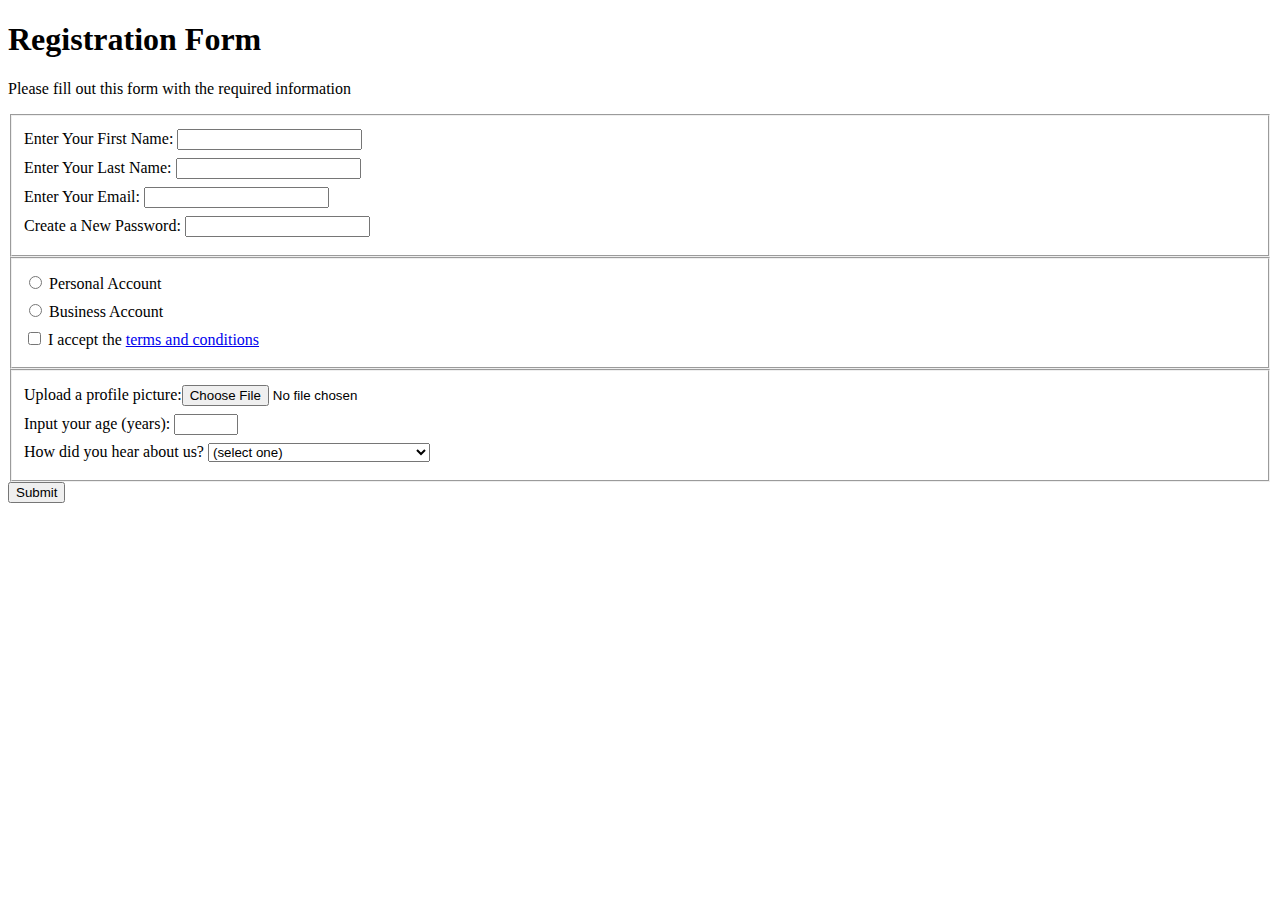
==== HTMLforms/index.html @ e2307d65 "adding label and dropdown options" ====
<!DOCTYPE html>
<html lang="en">

<head>
    <meta charset="UTF-8">
    <title>Registration Form</title>
    <link rel="stylesheet" href="styles.css" />
</head>

<body>
    <h1>Registration Form</h1>
    <p>Please fill out this form with the required information</p>
    <!-- insert a form with an action attribute targeting https://register-demo.freecodecamp.org -->
    <!-- the method attribute specifies how to send form-data to the URL specified in the action attribute. The form-data can be sent via a GET request as URL parameters (with method="get") or via a POST request as data in the request body (with method="post"). -->
    <form action="https://register-demo.freecodecamp.org" method="post"></form>
    <!--  form will have three distinct sections -->
    <fieldset>
        <label for="first-name">Enter Your First Name: <input id="first-name" type="text" required /></label>
        <label for="last-name">Enter Your Last Name: <input id="last-name" type="text" required /></label>
        <label for="email">Enter Your Email: <input id="email" type="email" required /></label>
        <!-- by adding a minlength attribute with a value of 8, doing so prevents inputs of less than 8 characters being submitted. -->
        <!-- Add a pattern attribute to the password input element to require the input match: [a-z0-5]{8,} -->
        <label for="new-password">Create a New Password: <input id="new-password" type="password" required
            pattern="[a-z0-5]{8,}" /></label>
    </fieldset>
    <fieldset>
        <!-- To relate the radio inputs, give them the same name attribute with a value of account-type. Now, it is not possible to select both radio inputs at the same time. -->
        <label for="personal-account"><input type="radio" name="account-type" id="personal-account"/> Personal Account</label>
        <label for="business-account"><input type="radio" name="account-type" id="business-account"/> Business Account</label>
        <label for="terms-and-conditions"><input id="terms-and-conditions" type="checkbox" required /> I accept the <a href="https://www.freecodecamp.org/news/terms-of-service/">terms and conditions</a></label>
      </fieldset>
    <fieldset>
        <!-- the input type file allows a user to upload a profile picture -->
        <label>Upload a profile picture:<input type="file"></label>
        <label>Input your age (years): <input type="number" min="13" max="120"></label>
        <!-- Adding a dropdown to the form is easy with the select element. The select element is a container for a group of option elements, and the option element acts as a label for each dropdown option. Both elements require closing tags. -->
        <label>How did you hear about us?
            <select>
              <option>(select one)</option>
              <option>freeCodeCamp News</option>
              <option>freeCodeCamp YouTube Channel</option>
              <option>freeCodeCamp Forum</option>
              <option>Other</option>
            </select>
        </label>
    </fieldset>
    <input type="submit" value="Submit">
</body>

</html>
---- HTMLforms/styles.css ----
/* The rem unit stands for root em, and is relative to the font size of the html element */
label{
    display:block;
    margin:0.5rem 0;
  }
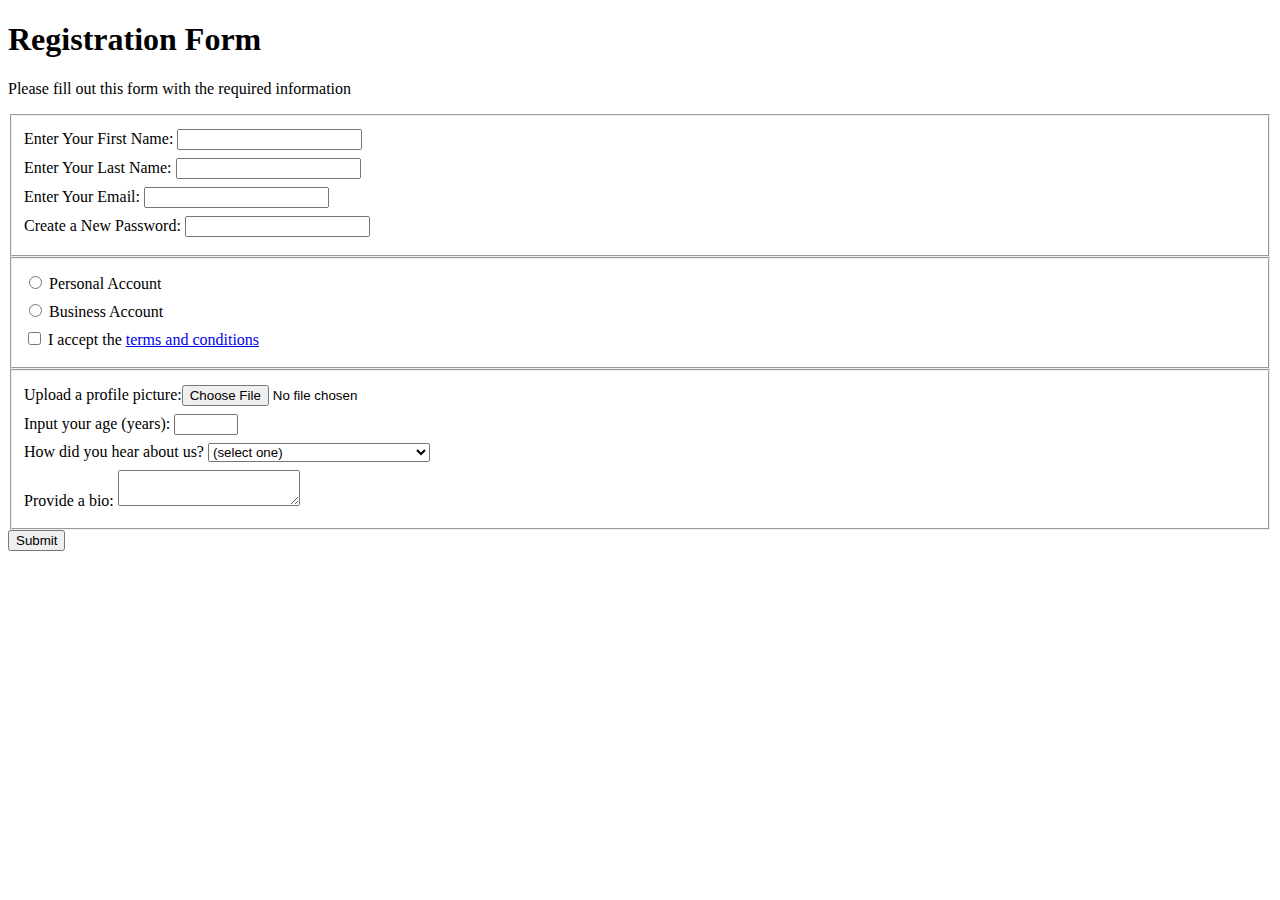
==== commit 129891e9: "adding label and textarea for bio" ====
--- a/HTMLforms/index.html
+++ b/HTMLforms/index.html
@@ -43,6 +43,9 @@
               <option>Other</option>
             </select>
         </label>
+        <label>Provide a bio:
+            <textarea></textarea>
+        </label>
     </fieldset>
     <input type="submit" value="Submit">
 </body>
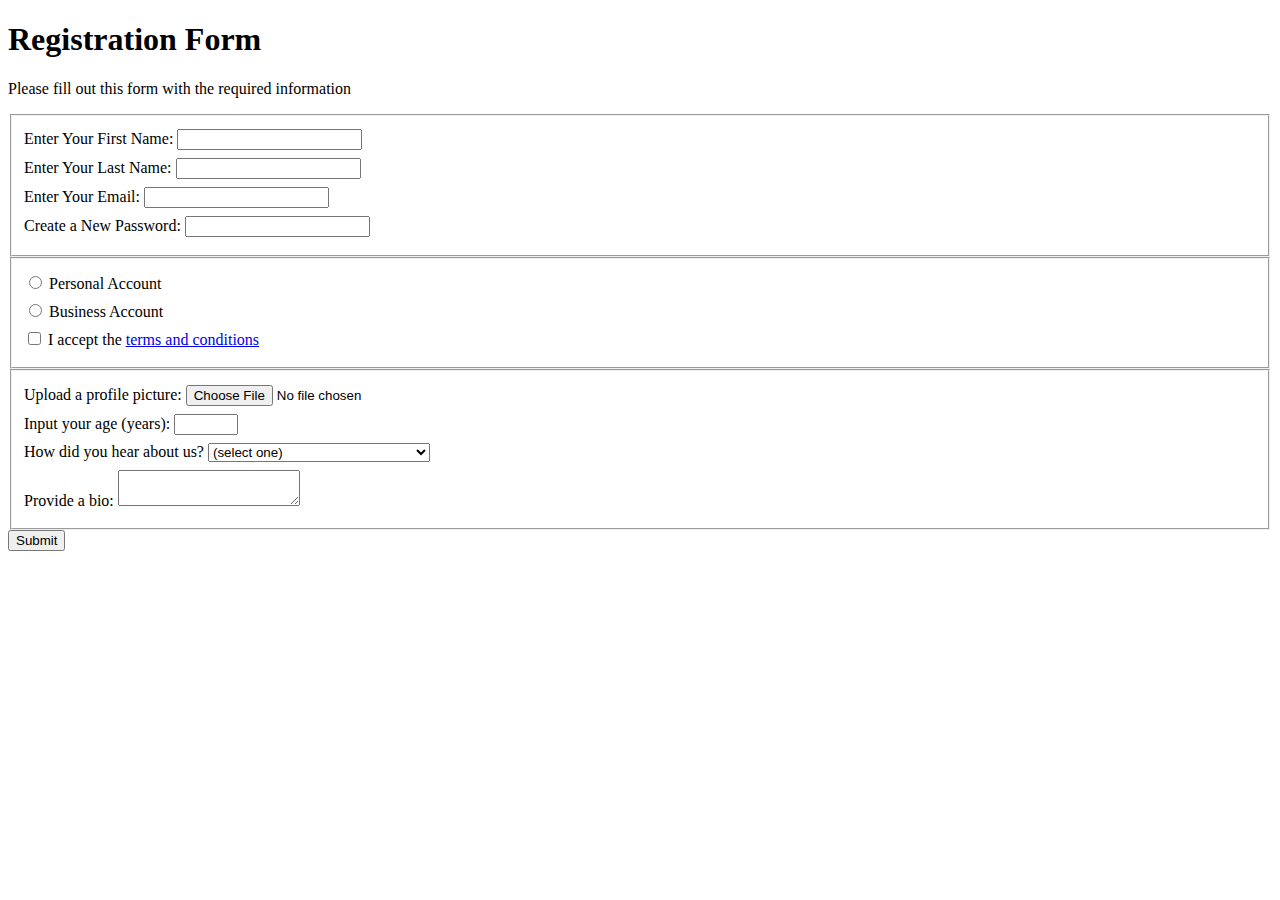
==== commit 632ec995: "Link the applicable form elements and their label elements together." ====
--- a/HTMLforms/index.html
+++ b/HTMLforms/index.html
@@ -31,22 +31,22 @@
       </fieldset>
     <fieldset>
         <!-- the input type file allows a user to upload a profile picture -->
-        <label>Upload a profile picture:<input type="file"></label>
-        <label>Input your age (years): <input type="number" min="13" max="120"></label>
+        <label for="profile-picture">Upload a profile picture: <input id="profile-picture" type="file" /></label>
+        <label for="age">Input your age (years): <input id="age" type="number" min="13" max="120" /></label>
         <!-- Adding a dropdown to the form is easy with the select element. The select element is a container for a group of option elements, and the option element acts as a label for each dropdown option. Both elements require closing tags. -->
-        <label>How did you hear about us?
-            <select>
-              <option>(select one)</option>
-              <option>freeCodeCamp News</option>
-              <option>freeCodeCamp YouTube Channel</option>
-              <option>freeCodeCamp Forum</option>
-              <option>Other</option>
-            </select>
+        <label for="referrer">How did you hear about us?
+          <select id="referrer">
+            <option value="">(select one)</option>
+            <option value="1">freeCodeCamp News</option>
+            <option value="2">freeCodeCamp YouTube Channel</option>
+            <option value="3">freeCodeCamp Forum</option>
+            <option value="4">Other</option>
+          </select>
         </label>
-        <label>Provide a bio:
-            <textarea></textarea>
+        <label for="bio">Provide a bio:
+          <textarea id="bio"></textarea>
         </label>
-    </fieldset>
+      </fieldset>
     <input type="submit" value="Submit">
 </body>
 
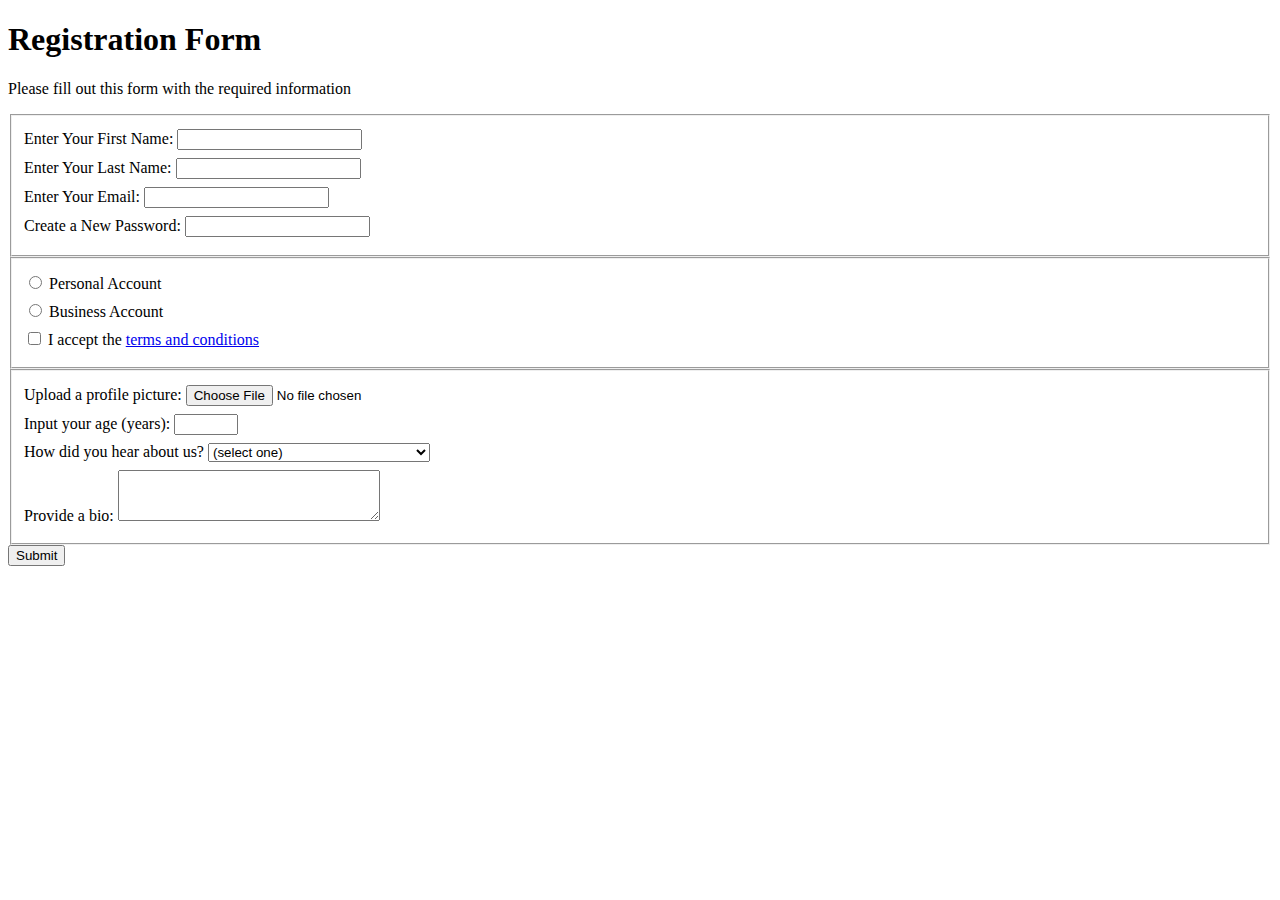
==== commit 3167ccec: "giving size to textarea by adding rows and cols" ====
--- a/HTMLforms/index.html
+++ b/HTMLforms/index.html
@@ -44,7 +44,7 @@
           </select>
         </label>
         <label for="bio">Provide a bio:
-          <textarea id="bio"></textarea>
+            <textarea id="bio" rows="3" cols="30"></textarea>
         </label>
       </fieldset>
     <input type="submit" value="Submit">
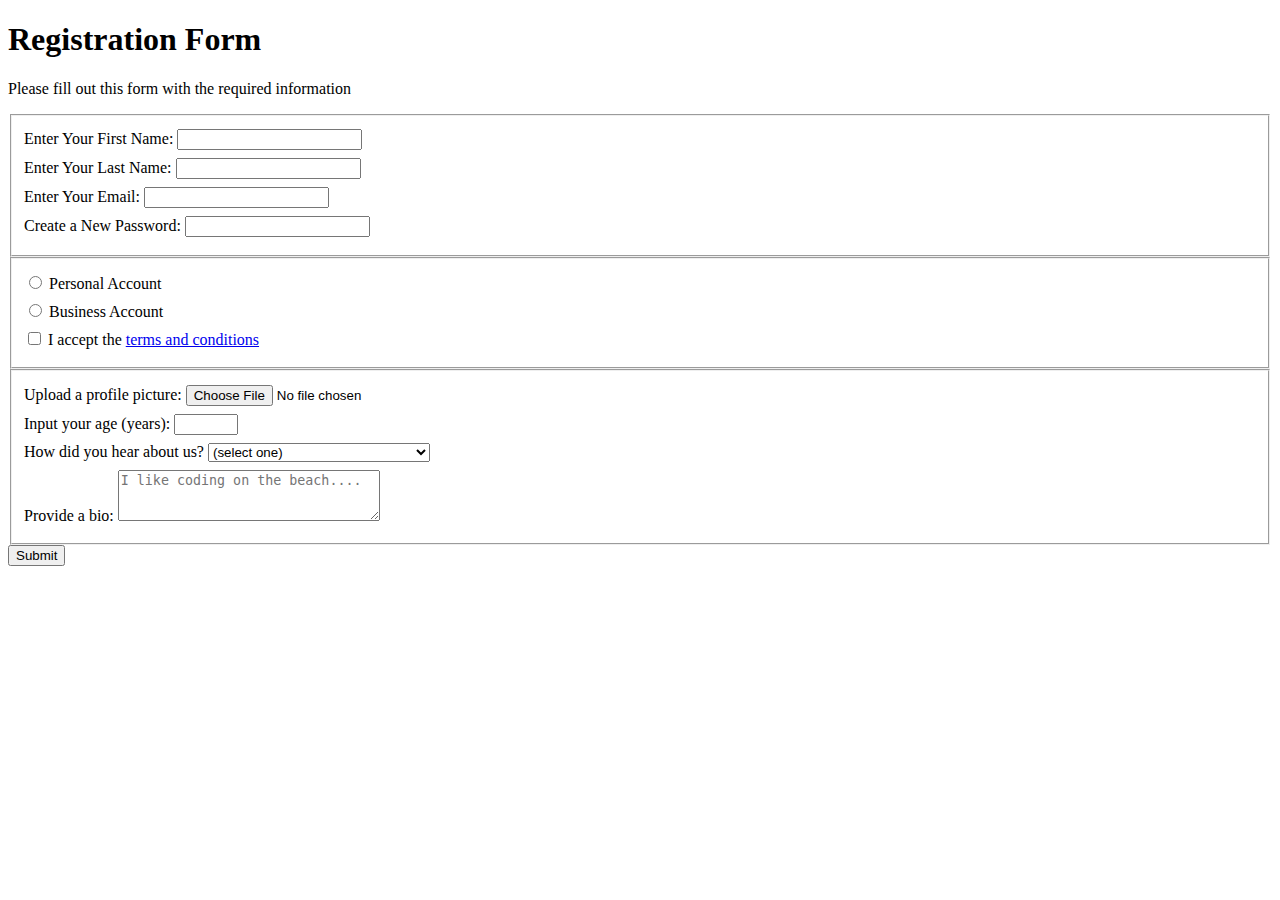
==== commit fa3226ad: "adding placeholder to bio" ====
--- a/HTMLforms/index.html
+++ b/HTMLforms/index.html
@@ -44,7 +44,7 @@
           </select>
         </label>
         <label for="bio">Provide a bio:
-            <textarea id="bio" rows="3" cols="30"></textarea>
+            <textarea id="bio" rows="3" cols="30" placeholder="I like coding on the beach...."></textarea>
         </label>
       </fieldset>
     <input type="submit" value="Submit">
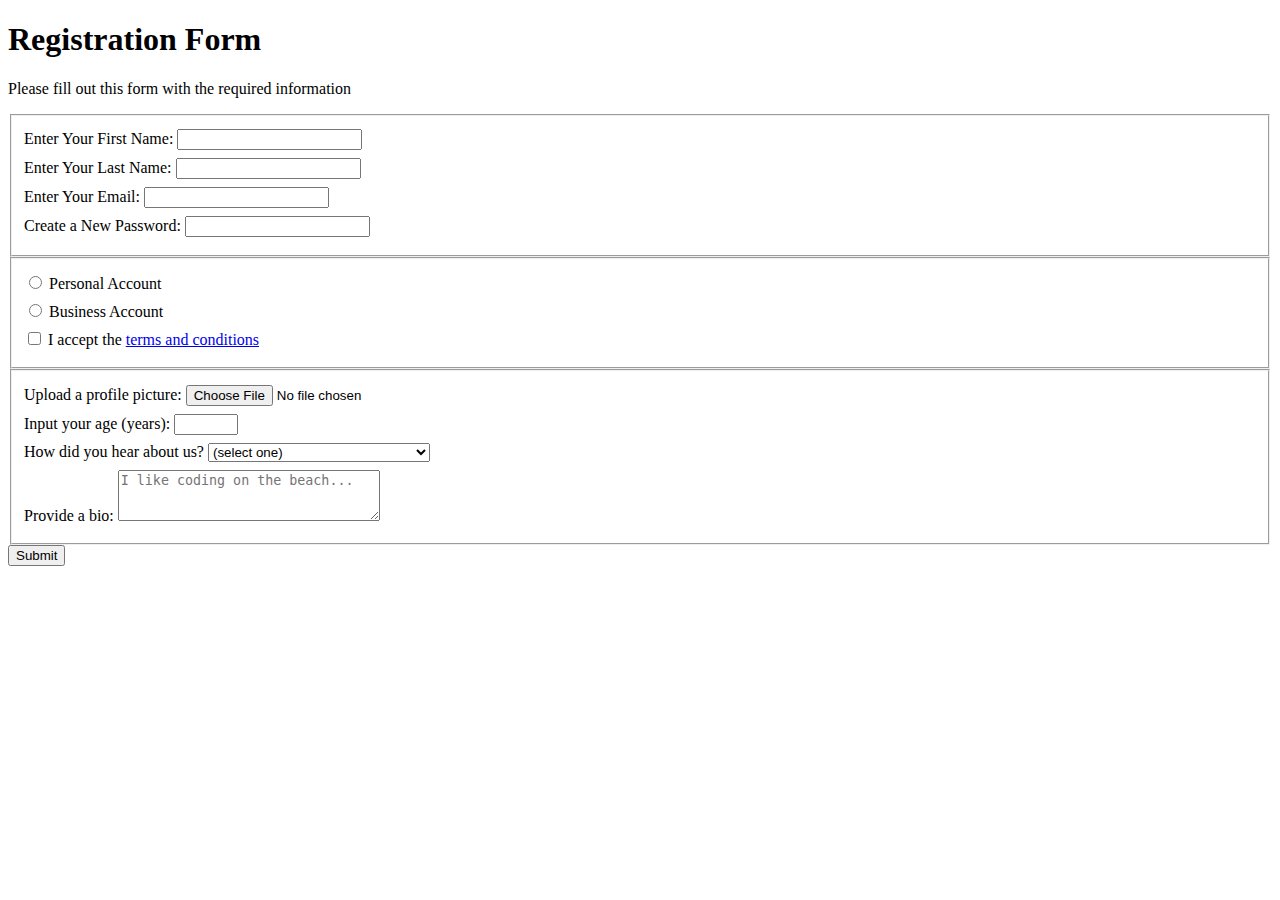
==== commit b6fc2b2a: "name attribute is used to identify the element in the form submission." ====
--- a/HTMLforms/index.html
+++ b/HTMLforms/index.html
@@ -31,11 +31,11 @@
       </fieldset>
     <fieldset>
         <!-- the input type file allows a user to upload a profile picture -->
-        <label for="profile-picture">Upload a profile picture: <input id="profile-picture" type="file" /></label>
-        <label for="age">Input your age (years): <input id="age" type="number" min="13" max="120" /></label>
+        <label for="profile-picture">Upload a profile picture: <input name="profile-picture" id="profile-picture" type="file"/></label>        
+        <label for="age">Input your age (years): <input name="age" id="age" type="number" min="13" max="120" /></label>        
         <!-- Adding a dropdown to the form is easy with the select element. The select element is a container for a group of option elements, and the option element acts as a label for each dropdown option. Both elements require closing tags. -->
         <label for="referrer">How did you hear about us?
-          <select id="referrer">
+        <select name="referrer" id="referrer" name="referrer">
             <option value="">(select one)</option>
             <option value="1">freeCodeCamp News</option>
             <option value="2">freeCodeCamp YouTube Channel</option>
@@ -44,7 +44,7 @@
           </select>
         </label>
         <label for="bio">Provide a bio:
-            <textarea id="bio" rows="3" cols="30" placeholder="I like coding on the beach...."></textarea>
+            <textarea id ="bio" rows="3" cols="30" placeholder="I like coding on the beach..." name="bio"></textarea>        
         </label>
       </fieldset>
     <input type="submit" value="Submit">
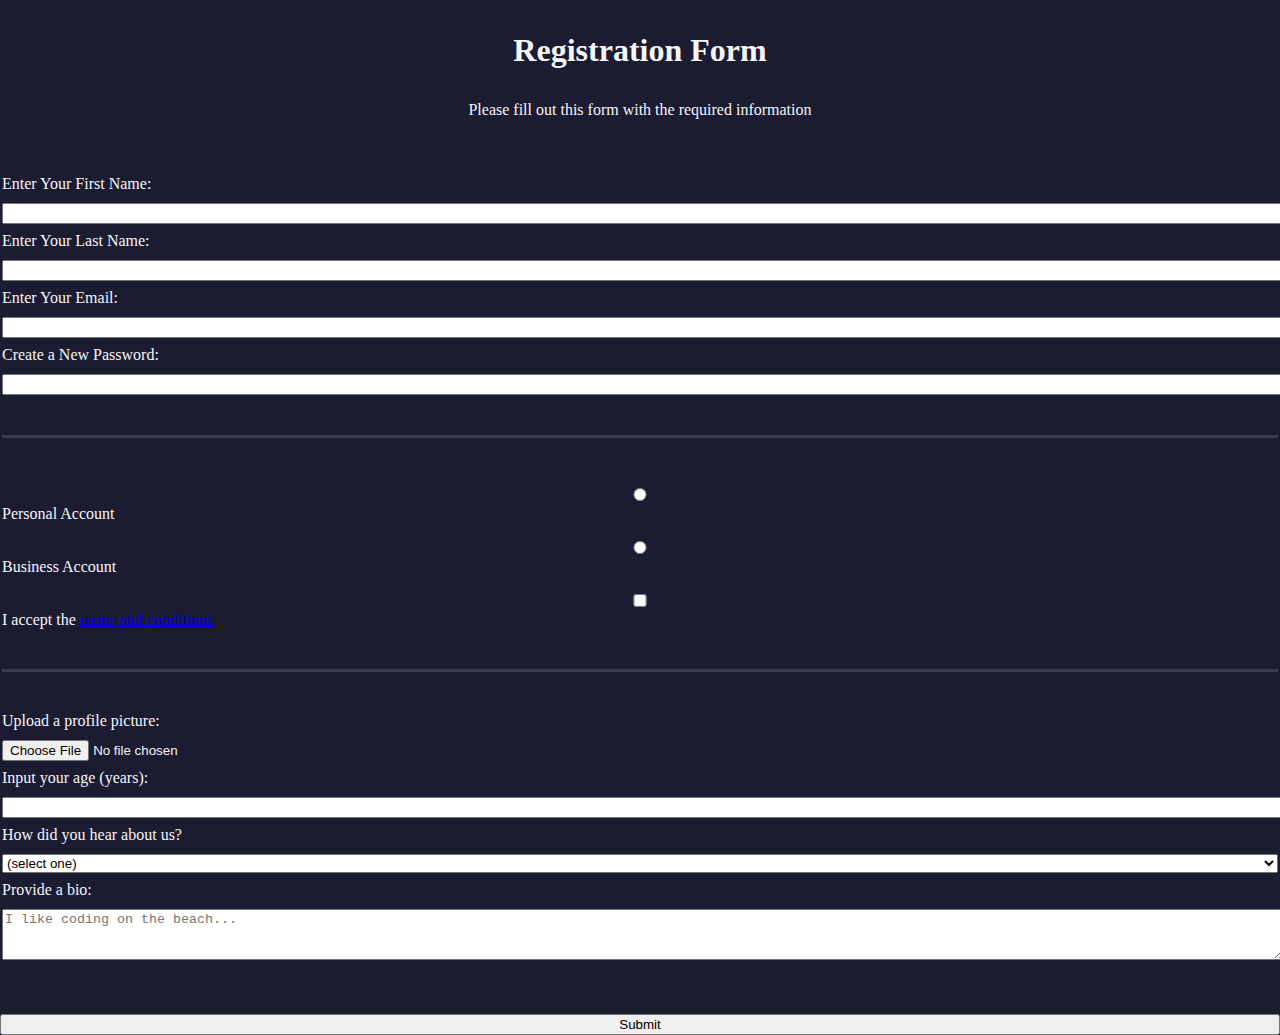
==== commit c055a6ba: "adding inline class to the input of 2nd fieldset" ====
--- a/HTMLforms/index.html
+++ b/HTMLforms/index.html
@@ -25,11 +25,12 @@
     </fieldset>
     <fieldset>
         <!-- To relate the radio inputs, give them the same name attribute with a value of account-type. Now, it is not possible to select both radio inputs at the same time. -->
-        <label for="personal-account"><input type="radio" name="account-type" id="personal-account"/> Personal Account</label>
-        <label for="business-account"><input type="radio" name="account-type" id="business-account"/> Business Account</label>
-        <label for="terms-and-conditions"><input id="terms-and-conditions" type="checkbox" required /> I accept the <a href="https://www.freecodecamp.org/news/terms-of-service/">terms and conditions</a></label>
+        <label for="personal-account"><input type="radio" name="account-type" id="personal-account" class="inline"/> Personal Account</label>
+        <label for="business-account"><input type="radio" name="account-type" id="business-account" class="inline"/> Business Account</label>
+        <label for="terms-and-conditions"><input id="terms-and-conditions" type="checkbox" required class="inline"/> I accept the <a href="https://www.freecodecamp.org/news/terms-of-service/">terms and conditions</a></label>
       </fieldset>
     <fieldset>
+        <!-- name attribute is used to identify the element in the form submission. -->
         <!-- the input type file allows a user to upload a profile picture -->
         <label for="profile-picture">Upload a profile picture: <input name="profile-picture" id="profile-picture" type="file"/></label>        
         <label for="age">Input your age (years): <input name="age" id="age" type="number" min="13" max="120" /></label>        
--- a/HTMLforms/styles.css
+++ b/HTMLforms/styles.css
@@ -2,4 +2,42 @@
 label{
     display:block;
     margin:0.5rem 0;
+  }
+body {
+    width: 100%;
+    height: 100vh;
+    margin: 0;
+    background-color: #1b1b32;
+    color: #f5f6f7;
+    font-family:Tahoma;
+    font-size:16px;
+  }
+h1,p{
+    margin: 1em auto;
+    text-align:center;
+  }
+form{
+    margin: 0 auto;
+    max-width:500px;
+    min-width:300px;
+    width: 60vw;
+}
+fieldset{
+    padding-top:2rem;
+    padding-bottom:2rem;
+    border:0;
+    padding-left:0;
+    padding-right:0;
+    border-bottom: 3px solid rgb(59, 59, 79);
+  }
+  /* The border of the last fieldset element looks a little out of place. You can select the last element of a specific type using the last-of-type CSS pseudo-class */
+  fieldset:last-of-type{
+    border-bottom:none;
+  }
+  input, textarea, select{
+    margin-top:10px;
+    margin-bottom:0;
+    margin-left:0;
+    margin-right:0;
+    width:100%;
   }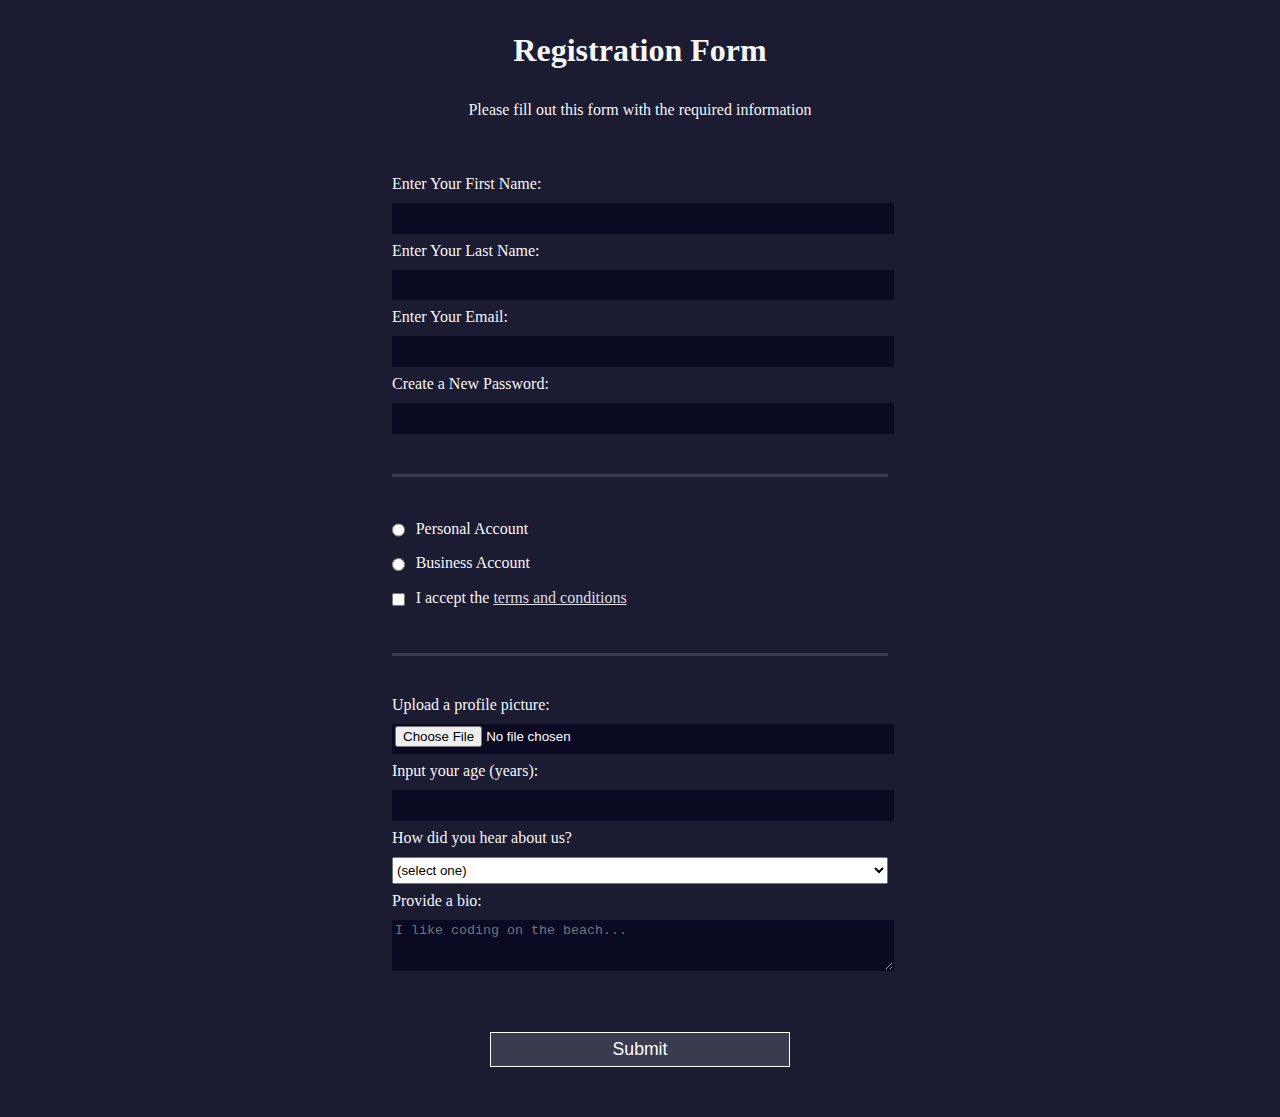
==== commit c68e728c: "adding final changes in html" ====
--- a/HTMLforms/index.html
+++ b/HTMLforms/index.html
@@ -12,7 +12,7 @@
     <p>Please fill out this form with the required information</p>
     <!-- insert a form with an action attribute targeting https://register-demo.freecodecamp.org -->
     <!-- the method attribute specifies how to send form-data to the URL specified in the action attribute. The form-data can be sent via a GET request as URL parameters (with method="get") or via a POST request as data in the request body (with method="post"). -->
-    <form action="https://register-demo.freecodecamp.org" method="post"></form>
+    <form action="https://register-demo.freecodecamp.org" method="post">
     <!--  form will have three distinct sections -->
     <fieldset>
         <label for="first-name">Enter Your First Name: <input id="first-name" type="text" required /></label>
@@ -49,6 +49,7 @@
         </label>
       </fieldset>
     <input type="submit" value="Submit">
+</form>
 </body>
 
 </html>
--- a/HTMLforms/styles.css
+++ b/HTMLforms/styles.css
@@ -1,43 +1,93 @@
 /* The rem unit stands for root em, and is relative to the font size of the html element */
-label{
-    display:block;
-    margin:0.5rem 0;
-  }
+label {
+    display: block;
+    margin: 0.5rem 0;
+}
+
 body {
     width: 100%;
     height: 100vh;
     margin: 0;
     background-color: #1b1b32;
     color: #f5f6f7;
-    font-family:Tahoma;
-    font-size:16px;
-  }
-h1,p{
+    font-family: Tahoma;
+    font-size: 16px;
+}
+
+h1,
+p {
     margin: 1em auto;
-    text-align:center;
-  }
-form{
+    text-align: center;
+}
+
+form {
     margin: 0 auto;
-    max-width:500px;
-    min-width:300px;
+    max-width: 500px;
+    min-width: 300px;
     width: 60vw;
 }
-fieldset{
-    padding-top:2rem;
-    padding-bottom:2rem;
-    border:0;
-    padding-left:0;
-    padding-right:0;
+
+fieldset {
+    padding-top: 2rem;
+    padding-bottom: 2rem;
+    border: 0;
+    padding-left: 0;
+    padding-right: 0;
     border-bottom: 3px solid rgb(59, 59, 79);
-  }
-  /* The border of the last fieldset element looks a little out of place. You can select the last element of a specific type using the last-of-type CSS pseudo-class */
-  fieldset:last-of-type{
-    border-bottom:none;
-  }
-  input, textarea, select{
-    margin-top:10px;
-    margin-bottom:0;
-    margin-left:0;
-    margin-right:0;
-    width:100%;
+}
+
+/* The border of the last fieldset element looks a little out of place. You can select the last element of a specific type using the last-of-type CSS pseudo-class */
+fieldset:last-of-type {
+    border-bottom: none;
+}
+
+input,
+textarea,
+select {
+    margin-top: 10px;
+    margin-bottom: 0;
+    margin-left: 0;
+    margin-right: 0;
+    width: 100%;
+    min-height: 2em;
+}
+
+.inline {
+    width: unset;
+    margin: 0 0.5em 0 0;
+    vertical-align: middle;
+}
+
+input,
+textarea {
+    background-color: #0a0a23;
+    border: 1px solid #0a0a23;
+    color: #ffffff;
+}
+
+input[type="submit"] {
+    display: block;
+    width: 60%;
+    margin: 1em auto;
+    height: 2em;
+    font-size: 1.1rem;
+    background-color: #3b3b4f;
+    border-color: white;
+    min-width: 300px;
+}
+
+form {
+    width: 60vw;
+    max-width: 500px;
+    min-width: 300px;
+    margin: 0 auto;
+    padding-bottom: 2em;
+}
+
+input[type="file"] {
+    padding: 1px 2px;
+}
+
+a{
+    color:#dfdfe2;
   }